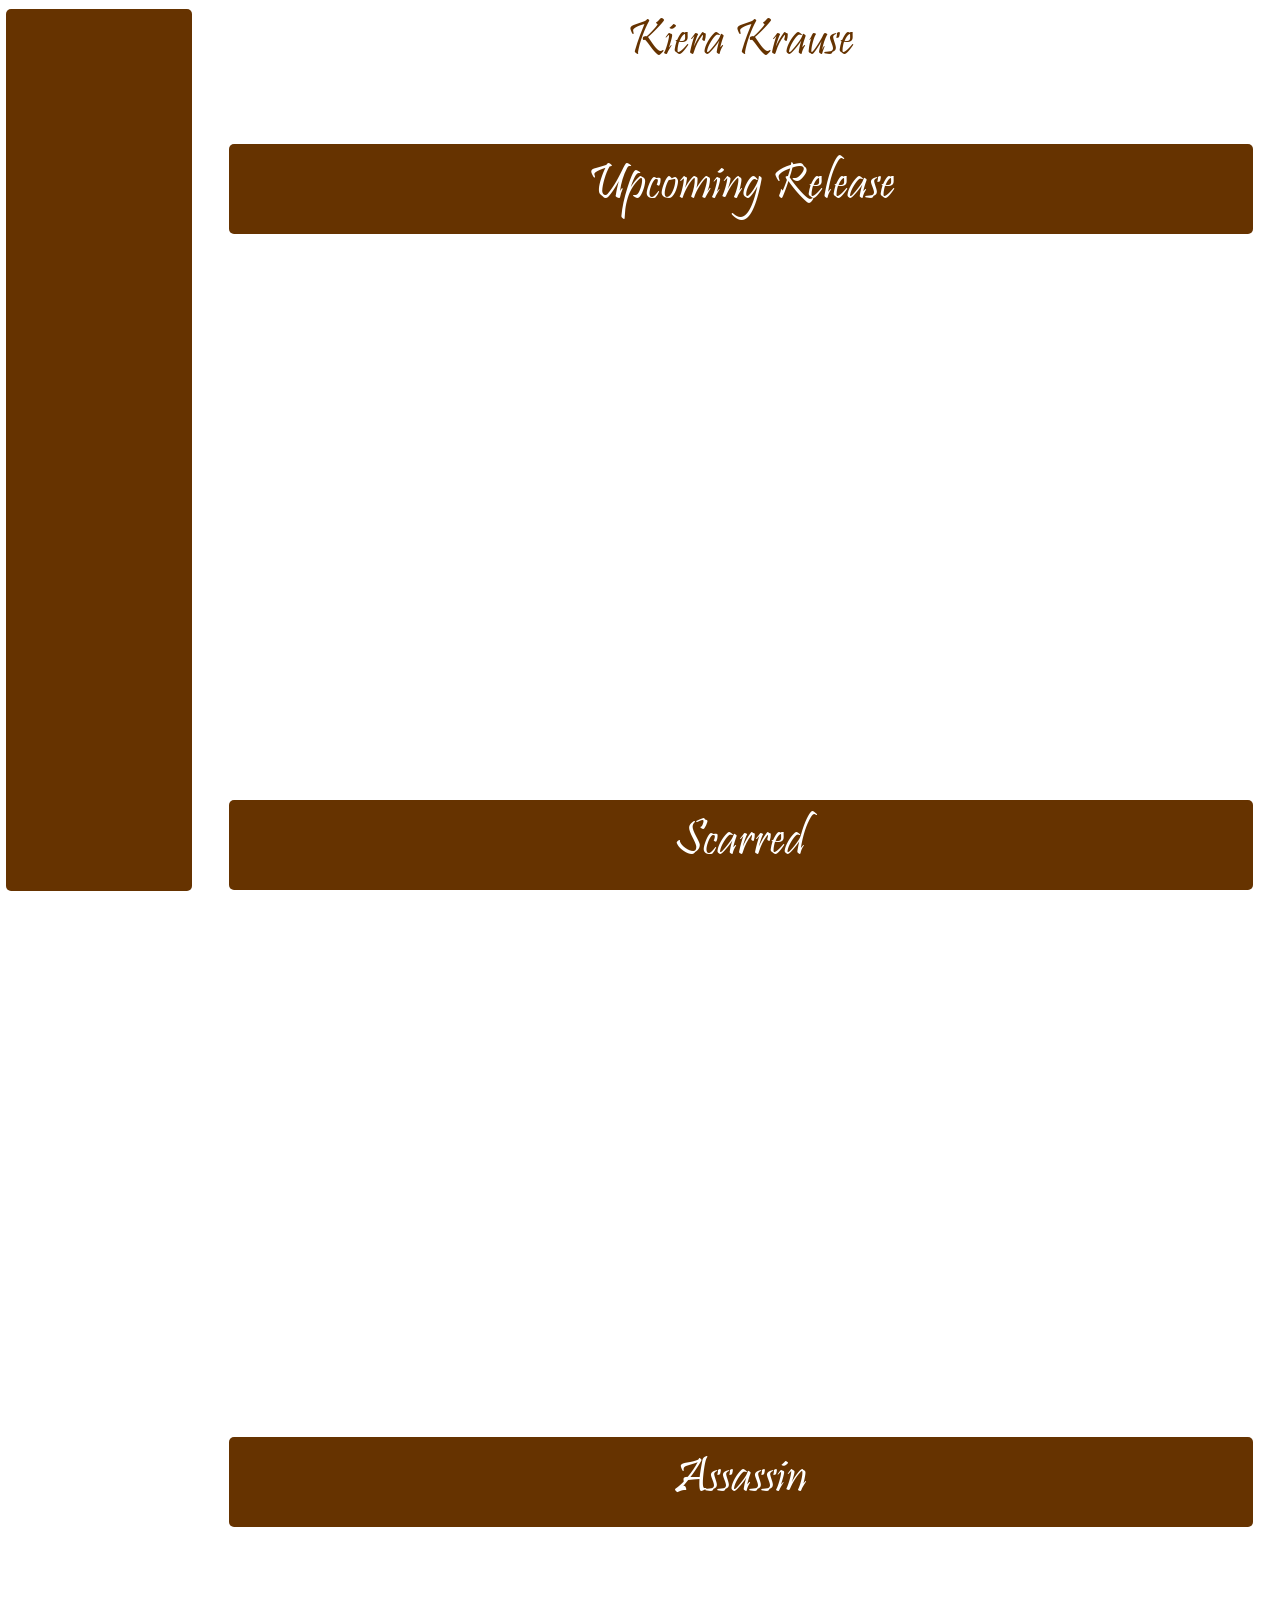
==== books.html @ 71638511 "Books in section 2 on home page, added books page and about page" ====
<html lang="en">
    <head>
        <meta name="viewport" content="width=device-width, initial-scale=1.0">
        <meta charset="UTF-8">
        <title>Kiera Krause</title>
        <link rel="icon" href="favicon.svg">
        <link rel="stylesheet" href="style.css">
    </head>
    <body>
        <header class="pristinaHdr">
            Kiera Krause
        </header>
        <nav>
        </nav>
        <div id="headerBar" class="pristinaHdr">
            Upcoming Release
        </div>
        <section id ="sec1">
        </section>
        <div id="headerBar" class="pristinaHdr">
            Scarred
        </div>
        <section id ="sec2">
        </section>
        <div id="headerBar" class="pristinaHdr">
        Assassin
        </div>
        <section id = "sec3">
        </section>
        <footer>
            
        </footer>
    </body>
</html>
---- style.css ----
html {
  scrollbar-color: #ccc;
  scrollbar-width: 1vw;
  overflow:scroll;
  overflow-x:hidden;
}
::-webkit-scrollbar {
  width: 0.75vw;
  border-radius:3px;
}
::-webkit-scrollbar-track {
  box-shadow: inset 0 0 3px #ccc; 
  border-radius:3px;
}
 
/* Handle */
::-webkit-scrollbar-thumb {
  background: #777;
  border-radius:3px;
}
/* #### Generated By: http://www.cufonfonts.com #### */
@font-face 
{
    font-family: Pristina;
    font-style: normal;
    font-weight: normal;
    src: local(Pristina), url(PRISTINA.woff) format(woff);
    
}
@font-face 
{
    font-family: Candara;
    font-style: normal;
    font-weight: normal;
    src: local(Candara Regular), url(Candara\ Regular.ttf) format(ttf);
    
}

body
{
    background-color:#ffffff;
    margin:0px;
    padding:0px;
    overflow-x:hidden;
    overflow-y:hidden;
}
header
{
    width:84.25vw;
    height:10vh;
    float:right;
    margin-bottom:5vh;
    margin-top:1vh;
    color:#630;    
    background-color:#fff;
    /* border-bottom:2px dashed #ccc; */
}
#headerBar
{
    width:80vw;
    height:9vh;
    background-color:#630;
    float:right;
    margin-right:2.125vw;
    margin-left:2.125vw;
    padding-top:1vh;
    text-align:center;
    border-radius:5px;
    color:#fff;
}
nav
{
    background-color:#630;
    height:98vh;
    width:14.5vw;
    margin-top:1vh;
    border-radius:5px;
    margin-left:0.5vw;
    margin-bottom:1vh;
    float:left;
    position:fixed;
}
#sec1
{
    background-color:#fff;
    width:76vw;
    height:60vh;
    float:right;
    overflow:auto;
    padding: 1% 2% 1% 2%;
    margin-right:2.125vw;
    margin-left:2.125vw;
    border-radius:5px;
}
#sec1:hover
{
    background-color:#ddd;
}
p
{
    margin-left: 31%;
    font-family:Candara;
}
#sec2
{
    background-color:#fff;
    width:74vw;
    height:58vh;
    float:right;
    margin-right:2.125vw;
    margin-left:2.125vw;
    border-radius:5px;
    padding:1% 3% 1% 3%;
}
#sec3
{
    background-color:#fff;
    width:74vw;
    height:58vh;
    float:right;
    margin-right:2.125vw;
    margin-left:2.125vw;
    border-radius:5px;
    padding:1% 3% 1% 3%;
}
#cover1
{
    width:24%;
    margin-left:23%;
}
#cover2
{
    width:24%;
    margin-left:5%;
}
#placeholder
{
    background-color:#fff;
    height:98%;
    width:30%;
    float:left;
}
footer
{
    color:#fff;
}
.pristinaHdr
{
    font-family: Pristina, Papyrus;
    text-align:center;
    font-size:4vw;
    font-weight:normal;
}
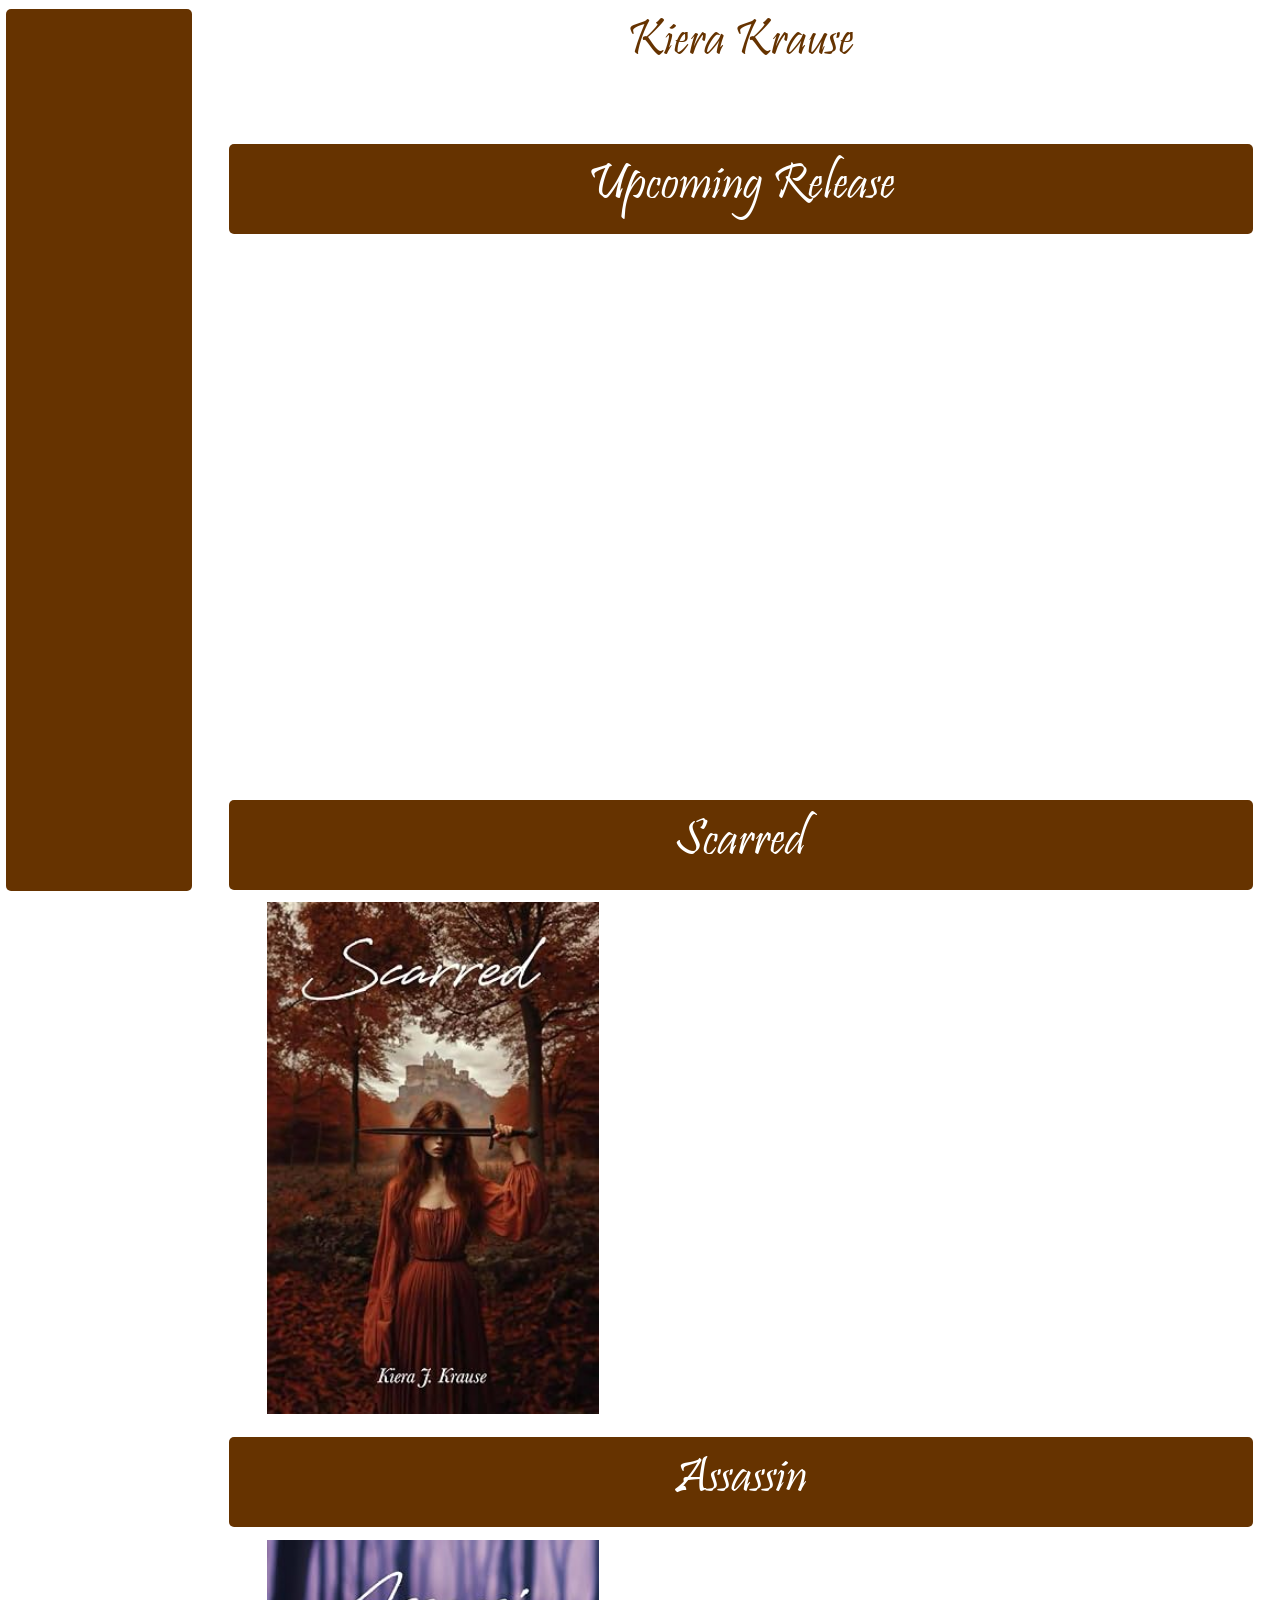
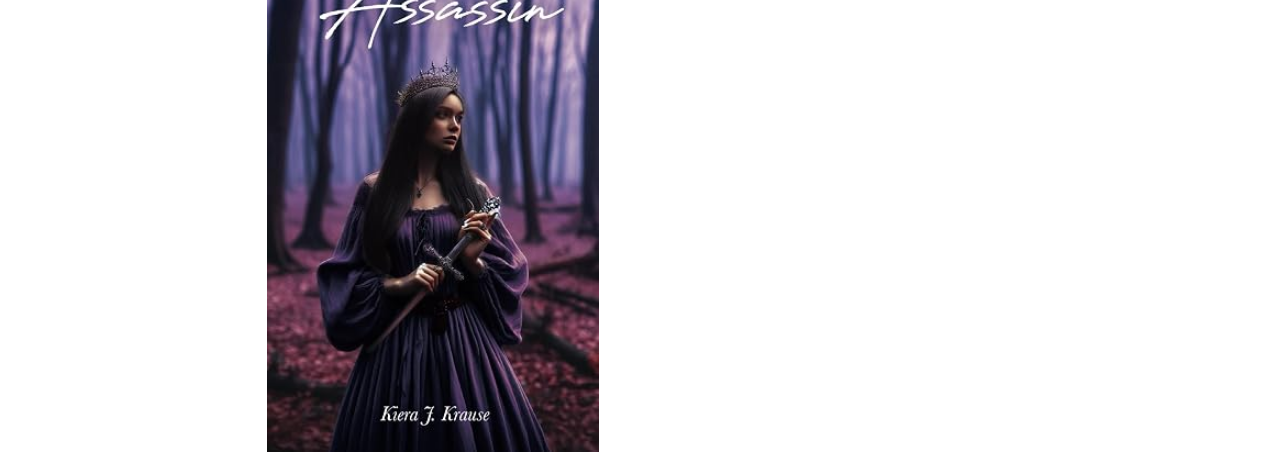
==== commit dbfec50b: "book page and images" ====
--- a/books.html
+++ b/books.html
@@ -17,15 +17,17 @@
         </div>
         <section id ="sec1">
         </section>
-        <div id="headerBar" class="pristinaHdr">
+        <div id="headerBar2" class="pristinaHdr">
             Scarred
         </div>
         <section id ="sec2">
+            <img id="bigCover1" src="Scarred.jpg">
         </section>
         <div id="headerBar" class="pristinaHdr">
         Assassin
         </div>
         <section id = "sec3">
+        <img id="bigCover2" src="Assassin.jpg">
         </section>
         <footer>
             
--- a/style.css
+++ b/style.css
@@ -56,6 +56,19 @@
     /* border-bottom:2px dashed #ccc; */
 }
 #headerBar
+{
+    width:80vw;
+    height:9vh;
+    background-color:#630;
+    float:right;
+    margin-right:2.125vw;
+    margin-left:2.125vw;
+    padding-top:1vh;
+    text-align:center;
+    border-radius:5px;
+    color:#fff;
+}
+#headerBar2
 {
     width:80vw;
     height:9vh;
@@ -133,6 +146,18 @@
     width:24%;
     margin-left:5%;
 }
+#bigCover1
+{
+    background-color:#fff;
+    height:98%;
+    float:left;
+}
+#bigCover2
+{
+    background-color:#fff;
+    height:98%;
+    float:left;
+}
 #placeholder
 {
     background-color:#fff;
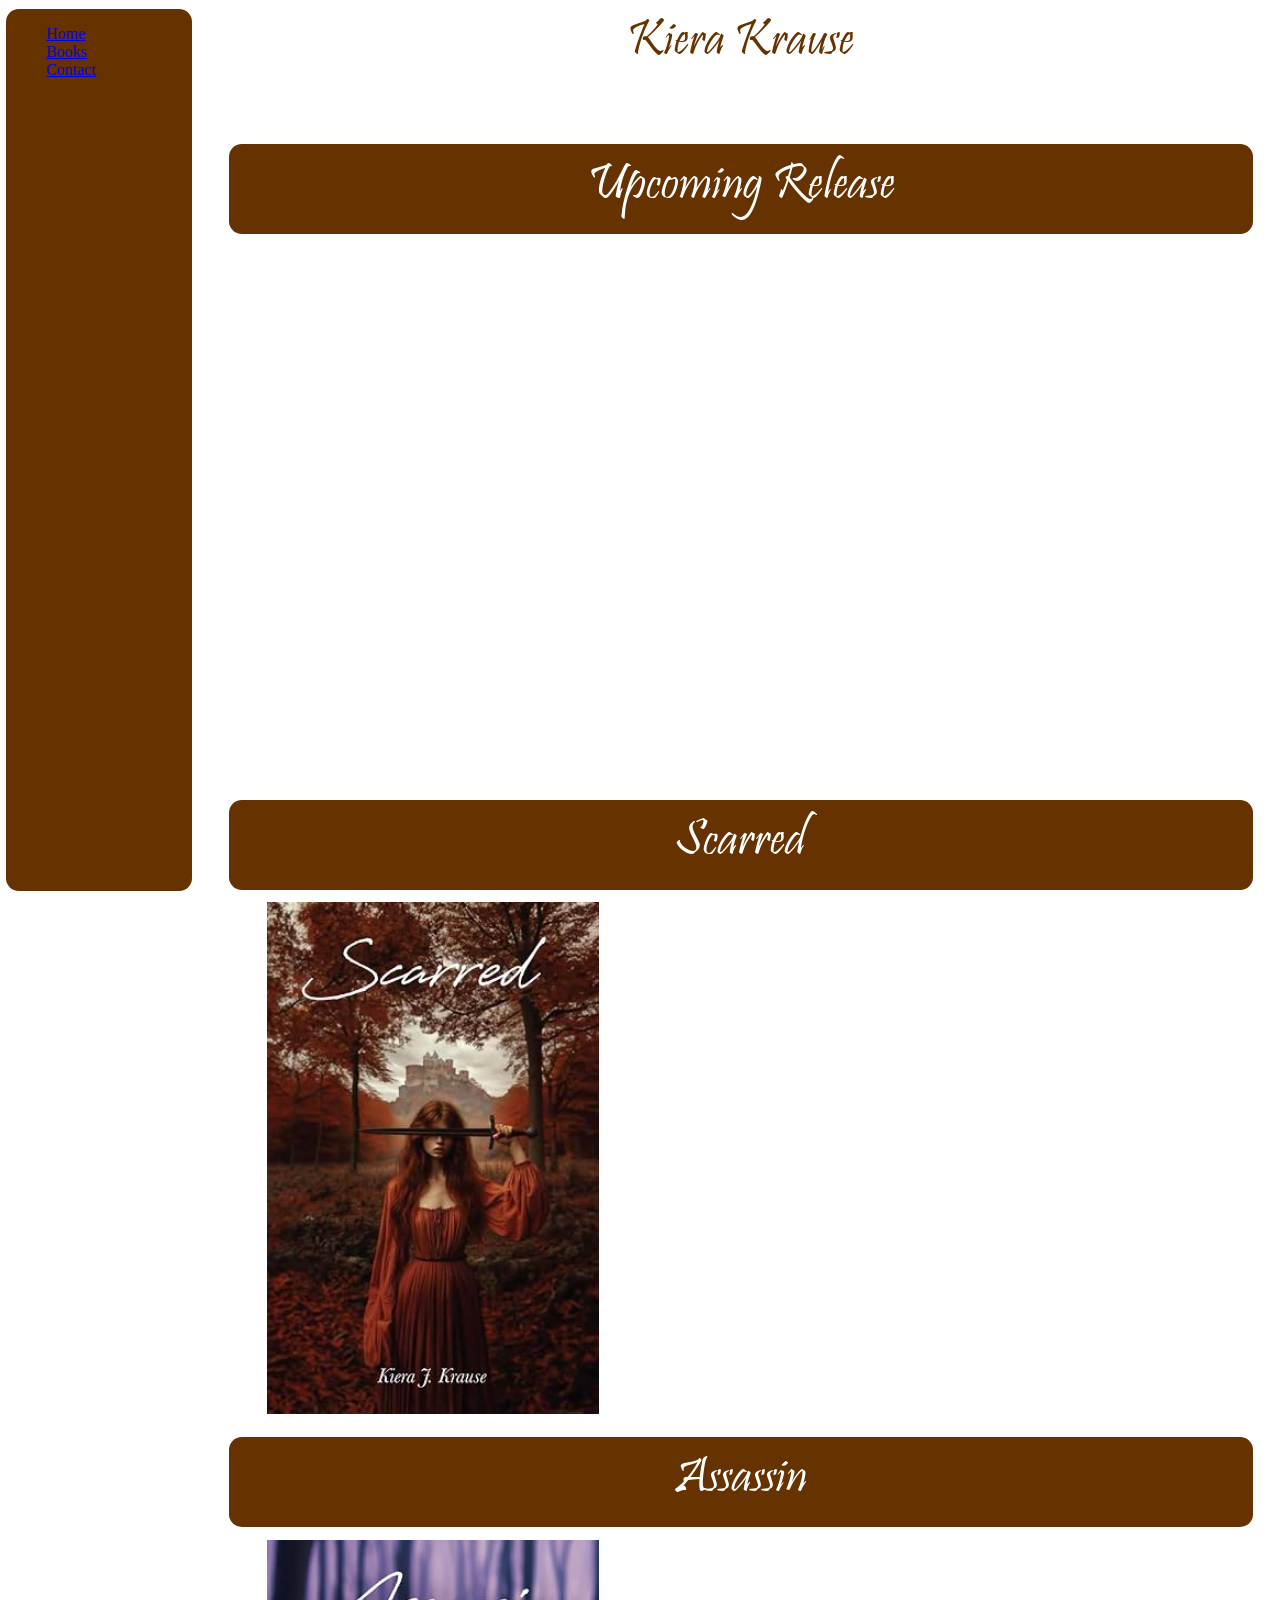
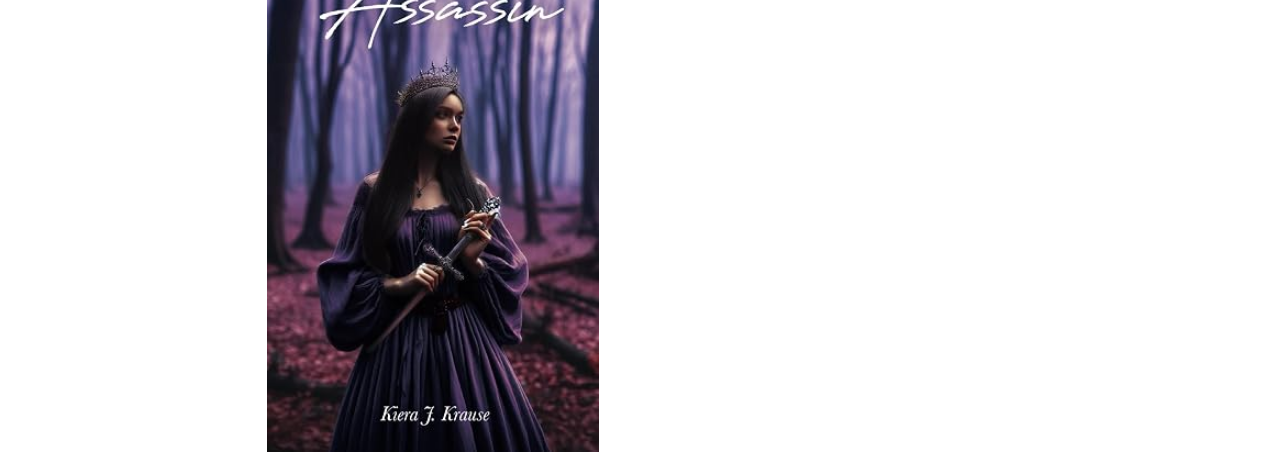
==== commit 99d74642: "added border to pictures, nav has anchors now :D" ====
--- a/books.html
+++ b/books.html
@@ -11,6 +11,23 @@
             Kiera Krause
         </header>
         <nav>
+            <ul>
+                <a href="index.html">
+                <li>
+                    Home
+                </li>
+                </a>
+                <a href="books.html">
+                <li>
+                    Books
+                </li>
+                </a>
+                <a href="about.html">
+                <li>
+                    Contact
+                </li>
+                </a>
+            </ul>
         </nav>
         <div id="headerBar" class="pristinaHdr">
             Upcoming Release
--- a/style.css
+++ b/style.css
@@ -65,7 +65,7 @@
     margin-left:2.125vw;
     padding-top:1vh;
     text-align:center;
-    border-radius:5px;
+    border-radius:1vw;
     color:#fff;
 }
 #headerBar2
@@ -78,7 +78,7 @@
     margin-left:2.125vw;
     padding-top:1vh;
     text-align:center;
-    border-radius:5px;
+    border-radius:1vw;
     color:#fff;
 }
 nav
@@ -87,11 +87,15 @@
     height:98vh;
     width:14.5vw;
     margin-top:1vh;
-    border-radius:5px;
+    border-radius:1vw;
     margin-left:0.5vw;
     margin-bottom:1vh;
     float:left;
     position:fixed;
+}
+ul
+{
+    list-style-type: none;
 }
 #sec1
 {
@@ -103,16 +107,12 @@
     padding: 1% 2% 1% 2%;
     margin-right:2.125vw;
     margin-left:2.125vw;
-    border-radius:5px;
-}
-#sec1:hover
-{
-    background-color:#ddd;
 }
 p
 {
     margin-left: 31%;
     font-family:Candara;
+    font-size:1.2vw;
 }
 #sec2
 {
@@ -122,7 +122,6 @@
     float:right;
     margin-right:2.125vw;
     margin-left:2.125vw;
-    border-radius:5px;
     padding:1% 3% 1% 3%;
 }
 #sec3
@@ -133,18 +132,21 @@
     float:right;
     margin-right:2.125vw;
     margin-left:2.125vw;
-    border-radius:5px;
     padding:1% 3% 1% 3%;
 }
 #cover1
 {
-    width:24%;
-    margin-left:23%;
+    width:23%;
+    margin-left:20%;
+    border: solid, 1vh, #963;
+    border-radius:1vh;
 }
 #cover2
 {
-    width:24%;
-    margin-left:5%;
+    width:23%;
+    margin-left:11%;
+    border: solid, 1vh, #963;
+    border-radius:1vh;
 }
 #bigCover1
 {
@@ -161,9 +163,11 @@
 #placeholder
 {
     background-color:#fff;
-    height:98%;
-    width:30%;
+    height:97%;
+    width:28%;
     float:left;
+    border: solid, 1vh, #963;
+    border-radius:1vh;
 }
 footer
 {
@@ -173,6 +177,6 @@
 {
     font-family: Pristina, Papyrus;
     text-align:center;
-    font-size:4vw;
-    font-weight:normal;
+    font-size:4vw;      
+    font-weight:normal;                      
 }
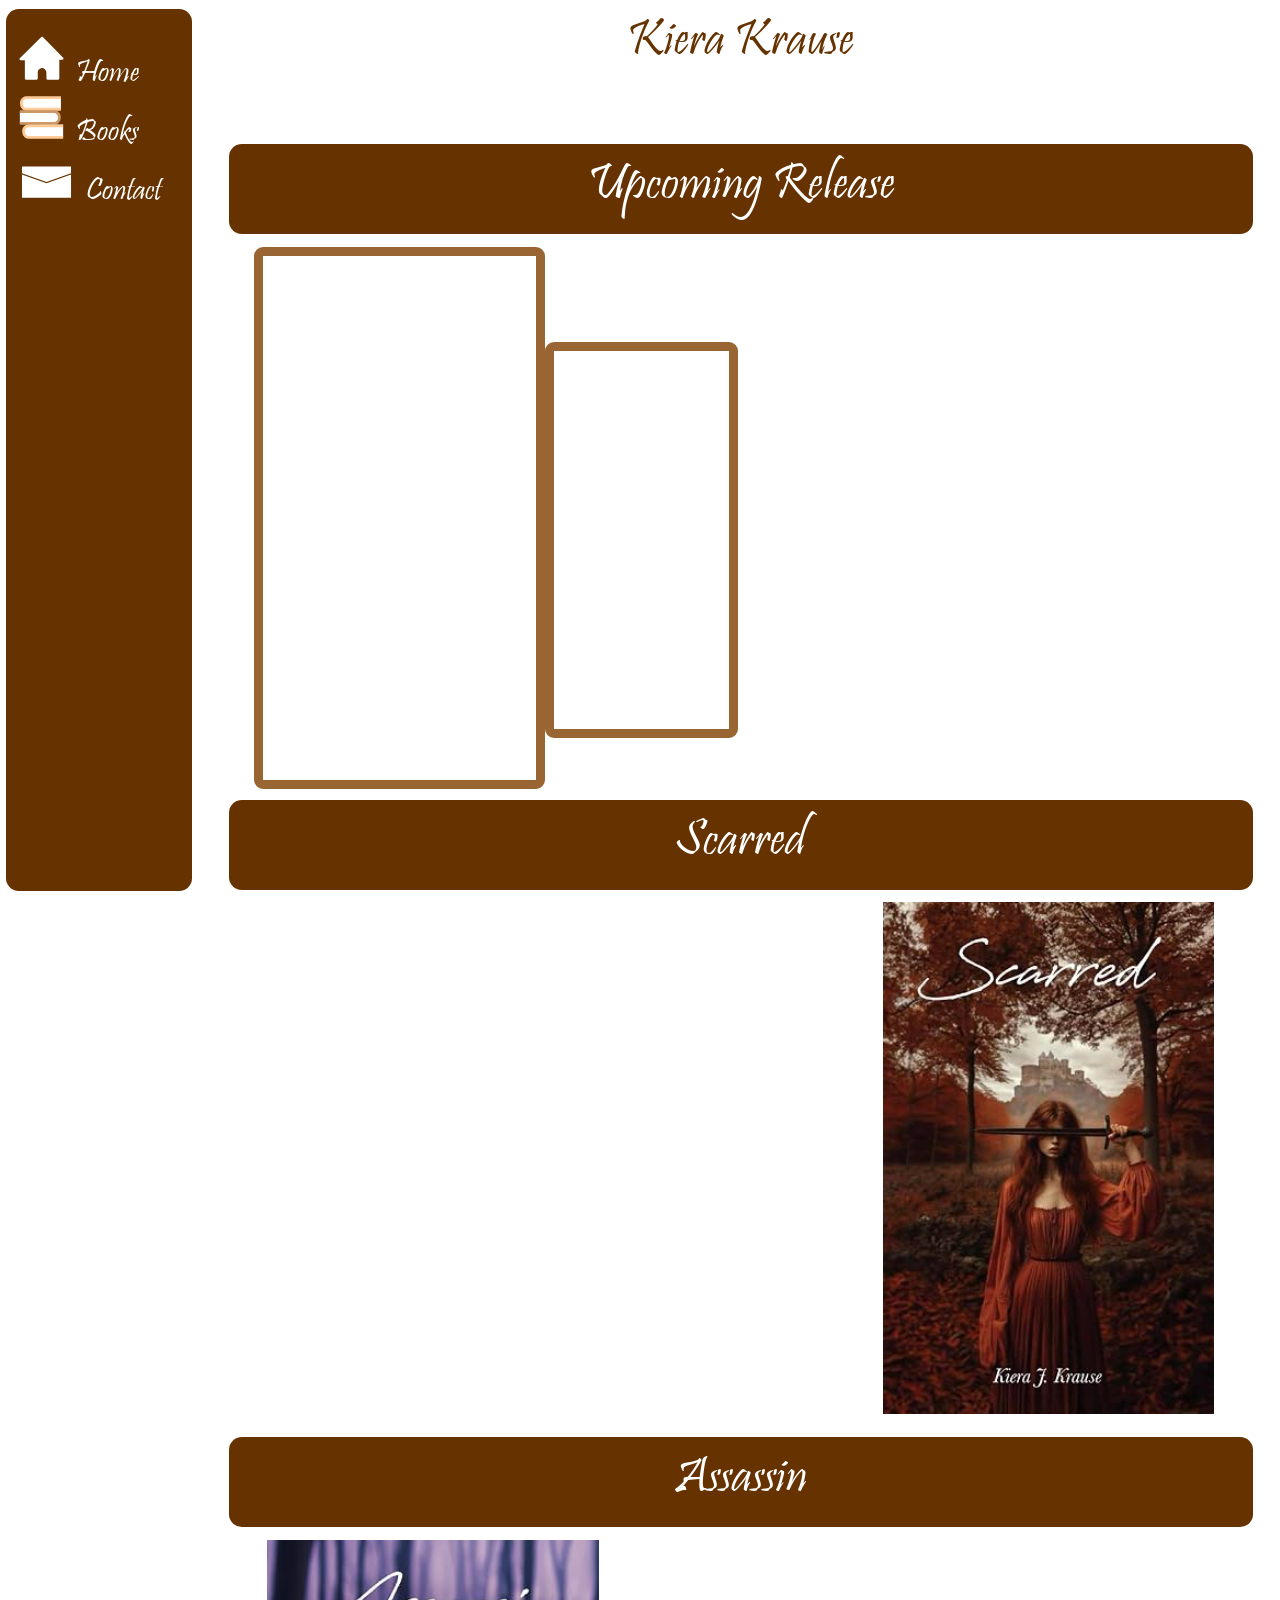
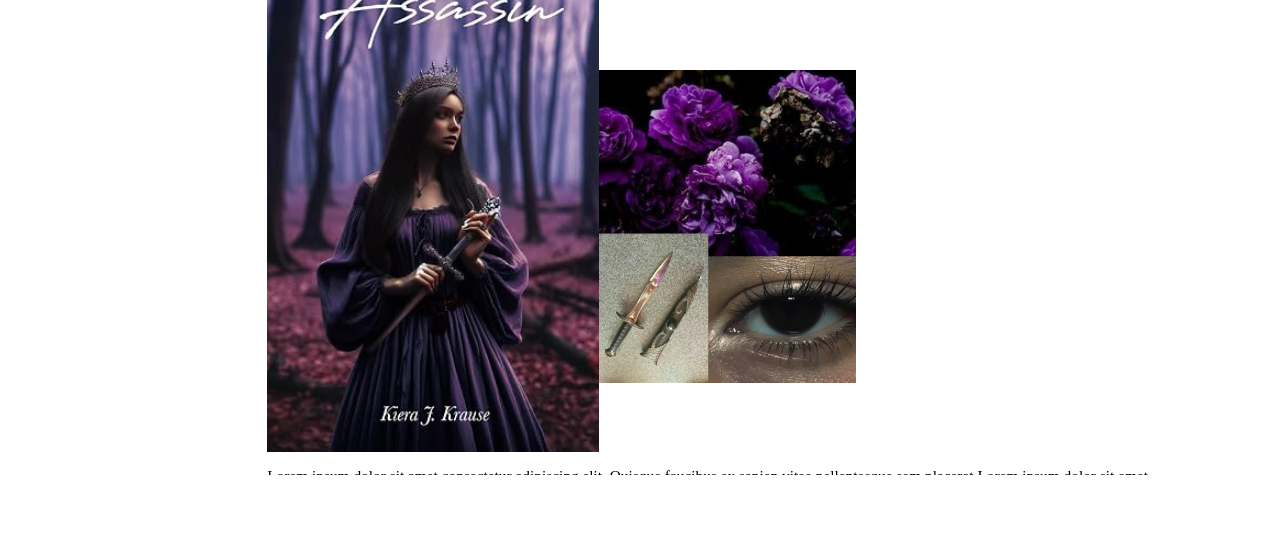
==== commit 872b7bb0: "nobody knows" ====
--- a/books.html
+++ b/books.html
@@ -14,17 +14,17 @@
             <ul>
                 <a href="index.html">
                 <li>
-                    Home
+                    <img src="assets/home.svg"> &nbsp;Home
                 </li>
                 </a>
                 <a href="books.html">
                 <li>
-                    Books
+                    <img src="assets/books.svg"> &nbsp;Books
                 </li>
                 </a>
                 <a href="about.html">
                 <li>
-                    Contact
+                    <img src="assets/contact.svg"> &nbsp;Contact
                 </li>
                 </a>
             </ul>
@@ -33,18 +33,23 @@
             Upcoming Release
         </div>
         <section id ="sec1">
+            <div id="placeholder"></div>
+            <div id="placeholder2"></div>
         </section>
         <div id="headerBar2" class="pristinaHdr">
             Scarred
         </div>
         <section id ="sec2">
-            <img id="bigCover1" src="Scarred.jpg">
+            <img id="bigCover1" src="images/Scarred.jpg">
         </section>
         <div id="headerBar" class="pristinaHdr">
         Assassin
         </div>
         <section id = "sec3">
-        <img id="bigCover2" src="Assassin.jpg">
+        <img id="bigCover2" src="images/Assassin.jpg">
+        <img id= "assassin2" src="images/assassinBoard.png">
+        <p>Lorem ipsum dolor sit amet consectetur adipiscing elit. Quisque faucibus ex sapien vitae pellentesque sem placerat.Lorem ipsum dolor sit amet consectetur adipiscing elit. Quisque faucibus ex sapien vitae pellentesque sem placerat.Lorem ipsum dolor sit amet consectetur adipiscing elit. Quisque faucibus ex sapien vitae pellentesque sem placerat.Lorem ipsum dolor sit amet consectetur adipiscing elit. Quisque faucibus ex sapien vitae pellentesque sem placerat.Lorem ipsum dolor sit amet consectetur adipiscing elit. Quisque faucibus ex sapien vitae pellentesque sem placerat.</p>
+       
         </section>
         <footer>
             
--- a/style.css
+++ b/style.css
@@ -84,18 +84,33 @@
 nav
 {
     background-color:#630;
-    height:98vh;
-    width:14.5vw;
+    height:95vh;
+    width:13.5vw;
     margin-top:1vh;
     border-radius:1vw;
     margin-left:0.5vw;
     margin-bottom:1vh;
     float:left;
     position:fixed;
+    padding-left:1vw;
+    padding-top:3vh;
 }
 ul
 {
     list-style-type: none;
+    margin: 0;
+    padding: 0;
+}
+li img
+{
+    height: 5vh;
+}
+a
+{
+    text-decoration:none;
+    color:#fff;
+    font-family:Pristina;
+    font-size:2.5vw;
 }
 #sec1
 {
@@ -108,7 +123,7 @@
     margin-right:2.125vw;
     margin-left:2.125vw;
 }
-p
+#sec1 > p
 {
     margin-left: 31%;
     font-family:Candara;
@@ -152,19 +167,40 @@
 {
     background-color:#fff;
     height:98%;
-    float:left;
+    float:right;
 }
 #bigCover2
 {
     background-color:#fff;
     height:98%;
     float:left;
+}
+#assassin2
+{
+    height:60%;
+    margin-top:13.75%;
+}
+#sec3 > p
+{
+    font-family:Candara;
+    font-size:1.2vw;
+    float:right;
 }
 #placeholder
 {
     background-color:#fff;
     height:97%;
     width:28%;
+    float:left;
+    border: solid, 1vh, #963;
+    border-radius:1vh;
+}
+#placeholder2
+{
+    margin-top:9.8%;
+    background-color:#fff;
+    height:70%;
+    width:18%;
     float:left;
     border: solid, 1vh, #963;
     border-radius:1vh;
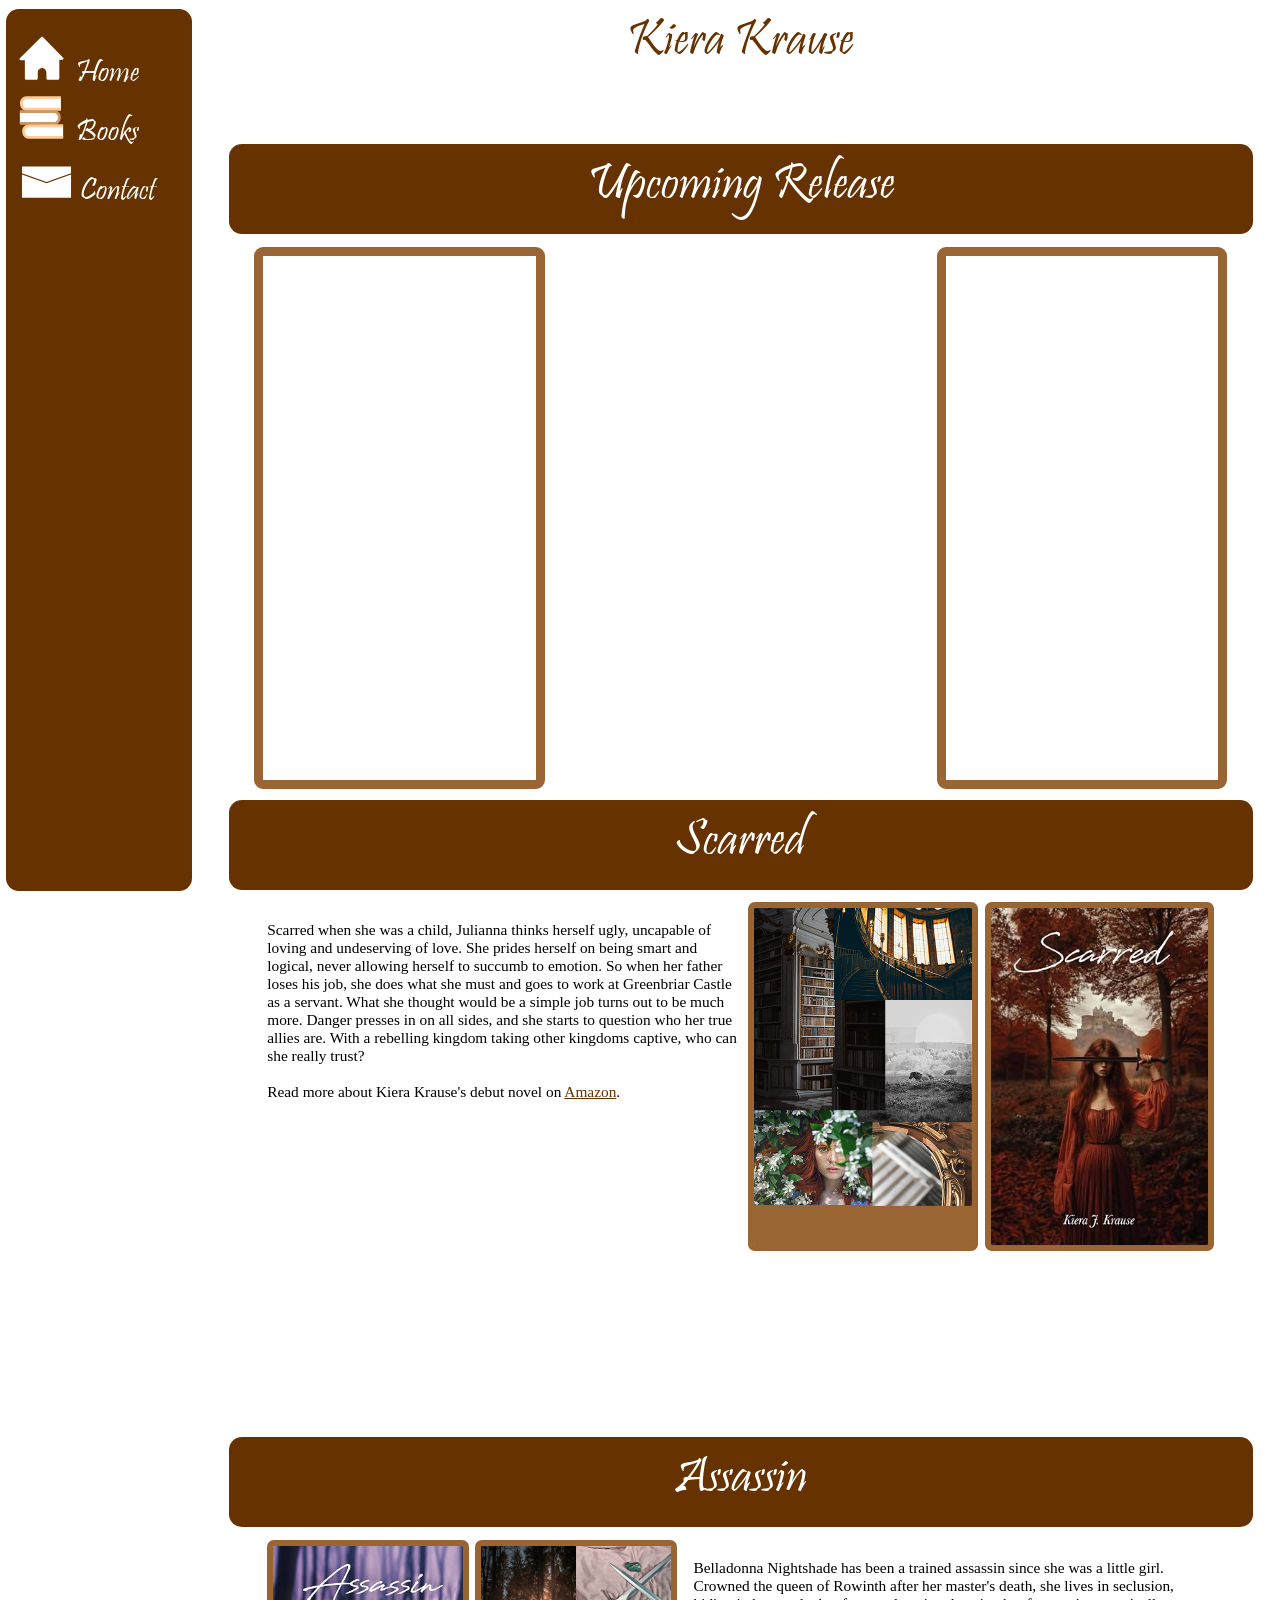
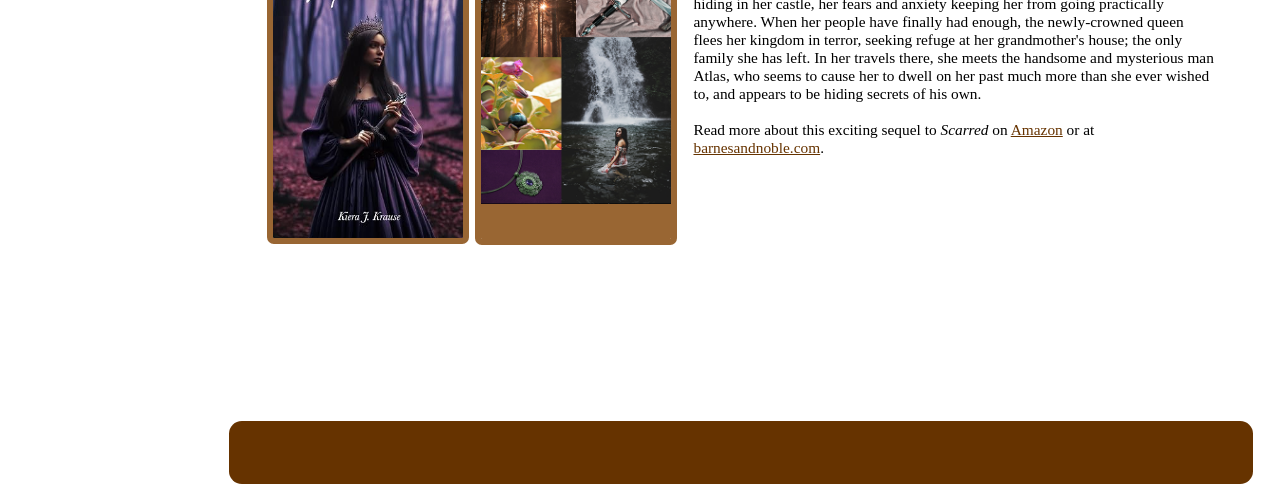
==== commit 5fc2455b: "tbf lots of things" ====
--- a/books.html
+++ b/books.html
@@ -22,9 +22,9 @@
                     <img src="assets/books.svg"> &nbsp;Books
                 </li>
                 </a>
-                <a href="about.html">
+                <a href="contact.html">
                 <li>
-                    <img src="assets/contact.svg"> &nbsp;Contact
+                    <img src="assets/contact.svg"> Contact
                 </li>
                 </a>
             </ul>
@@ -41,18 +41,45 @@
         </div>
         <section id ="sec2">
             <img id="bigCover1" src="images/Scarred.jpg">
+            <img id="bigCover1" src="images/scarredBoard.png">
+
+            <p>
+                Scarred when she was a child, Julianna thinks herself ugly, uncapable of loving 
+                and undeserving of love. She prides herself on being smart and logical, never 
+                allowing herself to succumb to emotion. So when her father loses his job, she 
+                does what she must and goes to work at Greenbriar Castle as a servant. What she 
+                thought would be a simple job turns out to be much more. Danger presses in on 
+                all sides, and she starts to question who her true allies are. With a rebelling 
+                kingdom taking other kingdoms captive, who can she really trust?
+                <br> <br>
+                Read more about Kiera Krause's debut novel on <a href="https://www.amazon.com/dp/B0D2B7TJFM?lv=shuf&channelId=520&plp" 
+                target="_blank" rel="noopener noreferrer">Amazon</a>.
+            </p>
         </section>
         <div id="headerBar" class="pristinaHdr">
         Assassin
         </div>
         <section id = "sec3">
         <img id="bigCover2" src="images/Assassin.jpg">
-        <img id= "assassin2" src="images/assassinBoard.png">
-        <p>Lorem ipsum dolor sit amet consectetur adipiscing elit. Quisque faucibus ex sapien vitae pellentesque sem placerat.Lorem ipsum dolor sit amet consectetur adipiscing elit. Quisque faucibus ex sapien vitae pellentesque sem placerat.Lorem ipsum dolor sit amet consectetur adipiscing elit. Quisque faucibus ex sapien vitae pellentesque sem placerat.Lorem ipsum dolor sit amet consectetur adipiscing elit. Quisque faucibus ex sapien vitae pellentesque sem placerat.Lorem ipsum dolor sit amet consectetur adipiscing elit. Quisque faucibus ex sapien vitae pellentesque sem placerat.</p>
+        <img id= "bigCover2" src="images/assassinBoard.png">
+        <p>
+        Belladonna Nightshade has been a trained assassin since she was a little girl. 
+        Crowned the queen of Rowinth after her master's death, she lives in seclusion, 
+        hiding in her castle, her fears and anxiety keeping her from going practically
+        anywhere. When her people have finally had enough, the newly-crowned queen flees
+        her kingdom in terror, seeking refuge at her grandmother's house; the only family 
+        she has left. In her travels there, she meets the handsome and mysterious man Atlas, 
+        who seems to cause her to dwell on her past much more than she ever wished to, and 
+        appears to be hiding secrets of his own.
+        <br> <br>
+        Read more about this exciting sequel to <i>Scarred</i> on <a href="https://www.amazon.com/dp/B0F44YJ1WC?lv=shuf&channelId=520&plp"
+         target="_blank" rel="noopener noreferrer">Amazon</a>
+        or at <a href="https://www.barnesandnoble.com/w/assassin-kiera-j-krause/1148039188" 
+        target="_blank" rel="noopener noreferrer">barnesandnoble.com</a>.
+        </p>
        
         </section>
         <footer>
-            
         </footer>
     </body>
 </html>
--- a/style.css
+++ b/style.css
@@ -105,20 +105,25 @@
 {
     height: 5vh;
 }
-a
+nav a
 {
     text-decoration:none;
     color:#fff;
     font-family:Pristina;
     font-size:2.5vw;
 }
+p a
+{
+    font-family:Candara;
+    color:#630;
+}
 #sec1
 {
     background-color:#fff;
     width:76vw;
     height:60vh;
     float:right;
-    overflow:auto;
+    overflow:hidden;
     padding: 1% 2% 1% 2%;
     margin-right:2.125vw;
     margin-left:2.125vw;
@@ -143,7 +148,7 @@
 {
     background-color:#fff;
     width:74vw;
-    height:58vh;
+    height:52vh;
     float:right;
     margin-right:2.125vw;
     margin-left:2.125vw;
@@ -166,25 +171,41 @@
 #bigCover1
 {
     background-color:#fff;
-    height:98%;
-    float:right;
+    width:23%;
+    float:right;
+    border: solid, 0.75vh, #963;
+    border-radius:0.75vh;
+    margin-left:0.5vw;
 }
 #bigCover2
 {
     background-color:#fff;
-    height:98%;
-    float:left;
-}
-#assassin2
-{
-    height:60%;
-    margin-top:13.75%;
+    width:20%;
+    float:left;
+    border: solid, 0.75vh, #963;
+    border-radius:0.75vh;
+    margin-right:0.5vw;
+    margin-left:0;
+}
+#sec2 > p
+{
+    font-family:Candara;
+    font-size:1.2vw;
+    float:left;
+    margin:0;
+    max-width:50%;
+    max-height:80%;
+    margin-top:2%;
 }
 #sec3 > p
 {
     font-family:Candara;
     font-size:1.2vw;
     float:right;
+    margin:0;
+    max-width:55%;
+    max-height:80%;
+    margin-top:2%;
 }
 #placeholder
 {
@@ -197,21 +218,52 @@
 }
 #placeholder2
 {
-    margin-top:9.8%;
-    background-color:#fff;
-    height:70%;
-    width:18%;
-    float:left;
-    border: solid, 1vh, #963;
-    border-radius:1vh;
+    background-color:#fff;
+    height:97%;
+    width:28%;
+    float:right;
+    border: solid, 1vh, #963;
+    border-radius:1vh;
+}
+form
+{
+    width:50%;
+}
+div#form
+{
+    width:50%;
+    float:left;
+}
+label
+{
+    font-family: Candara;
+    color:#630;
+}
+button
+{
+    background-color:#630;
+    font-family: Candara;
+    color:#fff;
+    height:5vh;
+    width:5vw;
+    border-radius:0.5vw;
+    font-size:2.5vh;
 }
 footer
 {
-    color:#fff;
+    background-color:#630;
+    height:7vh;
+    width:80vw;
+    float:right;
+    margin-right:2.125vw;
+    margin-left:2.125vw;
+    border-radius:1vw;
+    margin-bottom:0.5vh;
+
 }
 .pristinaHdr
 {
-    font-family: Pristina, Papyrus;
+    font-family: Pristina;
     text-align:center;
     font-size:4vw;      
     font-weight:normal;                      
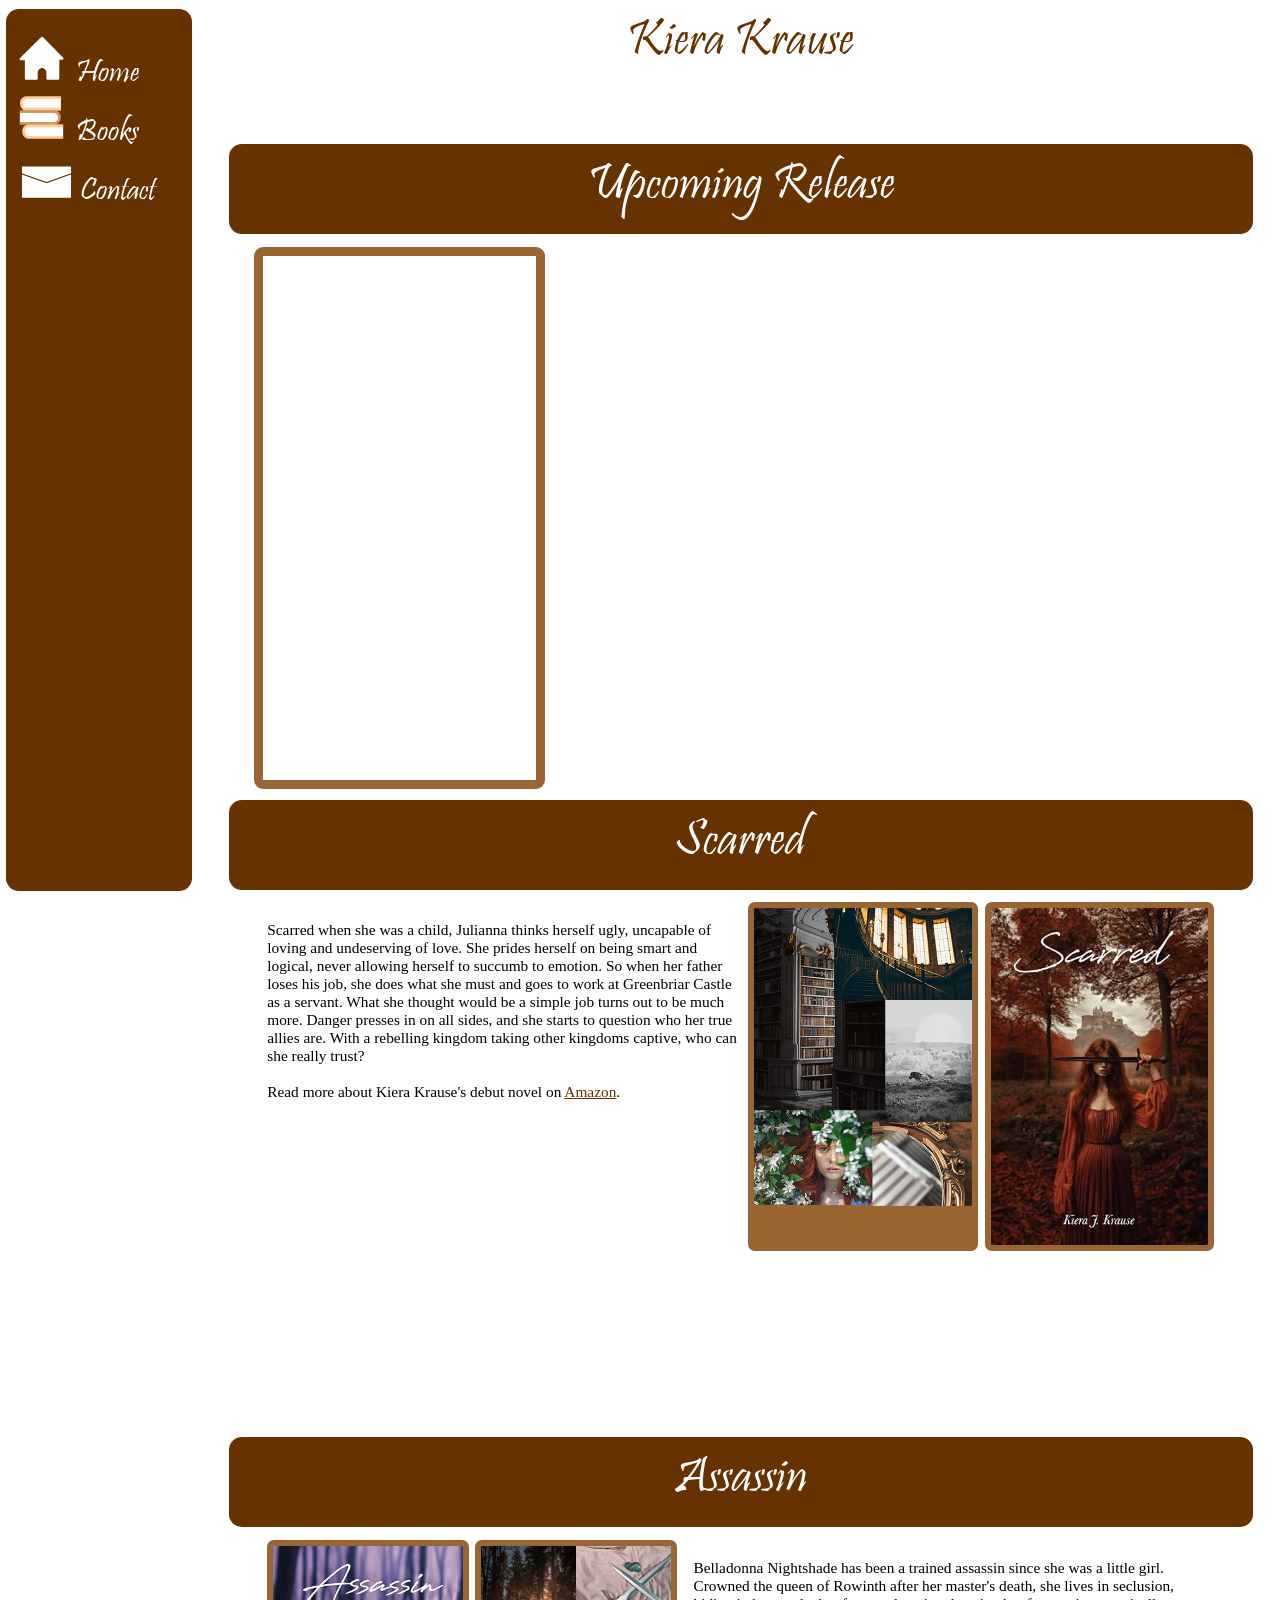
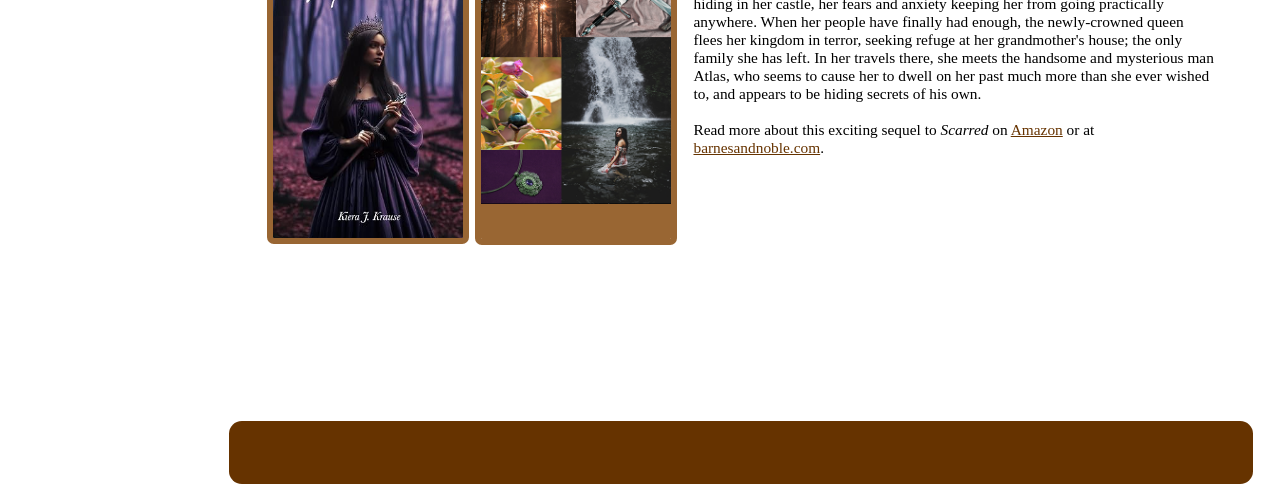
==== commit c5861506: "no more placeholder 2 in upcoming release" ====
--- a/books.html
+++ b/books.html
@@ -34,7 +34,6 @@
         </div>
         <section id ="sec1">
             <div id="placeholder"></div>
-            <div id="placeholder2"></div>
         </section>
         <div id="headerBar2" class="pristinaHdr">
             Scarred
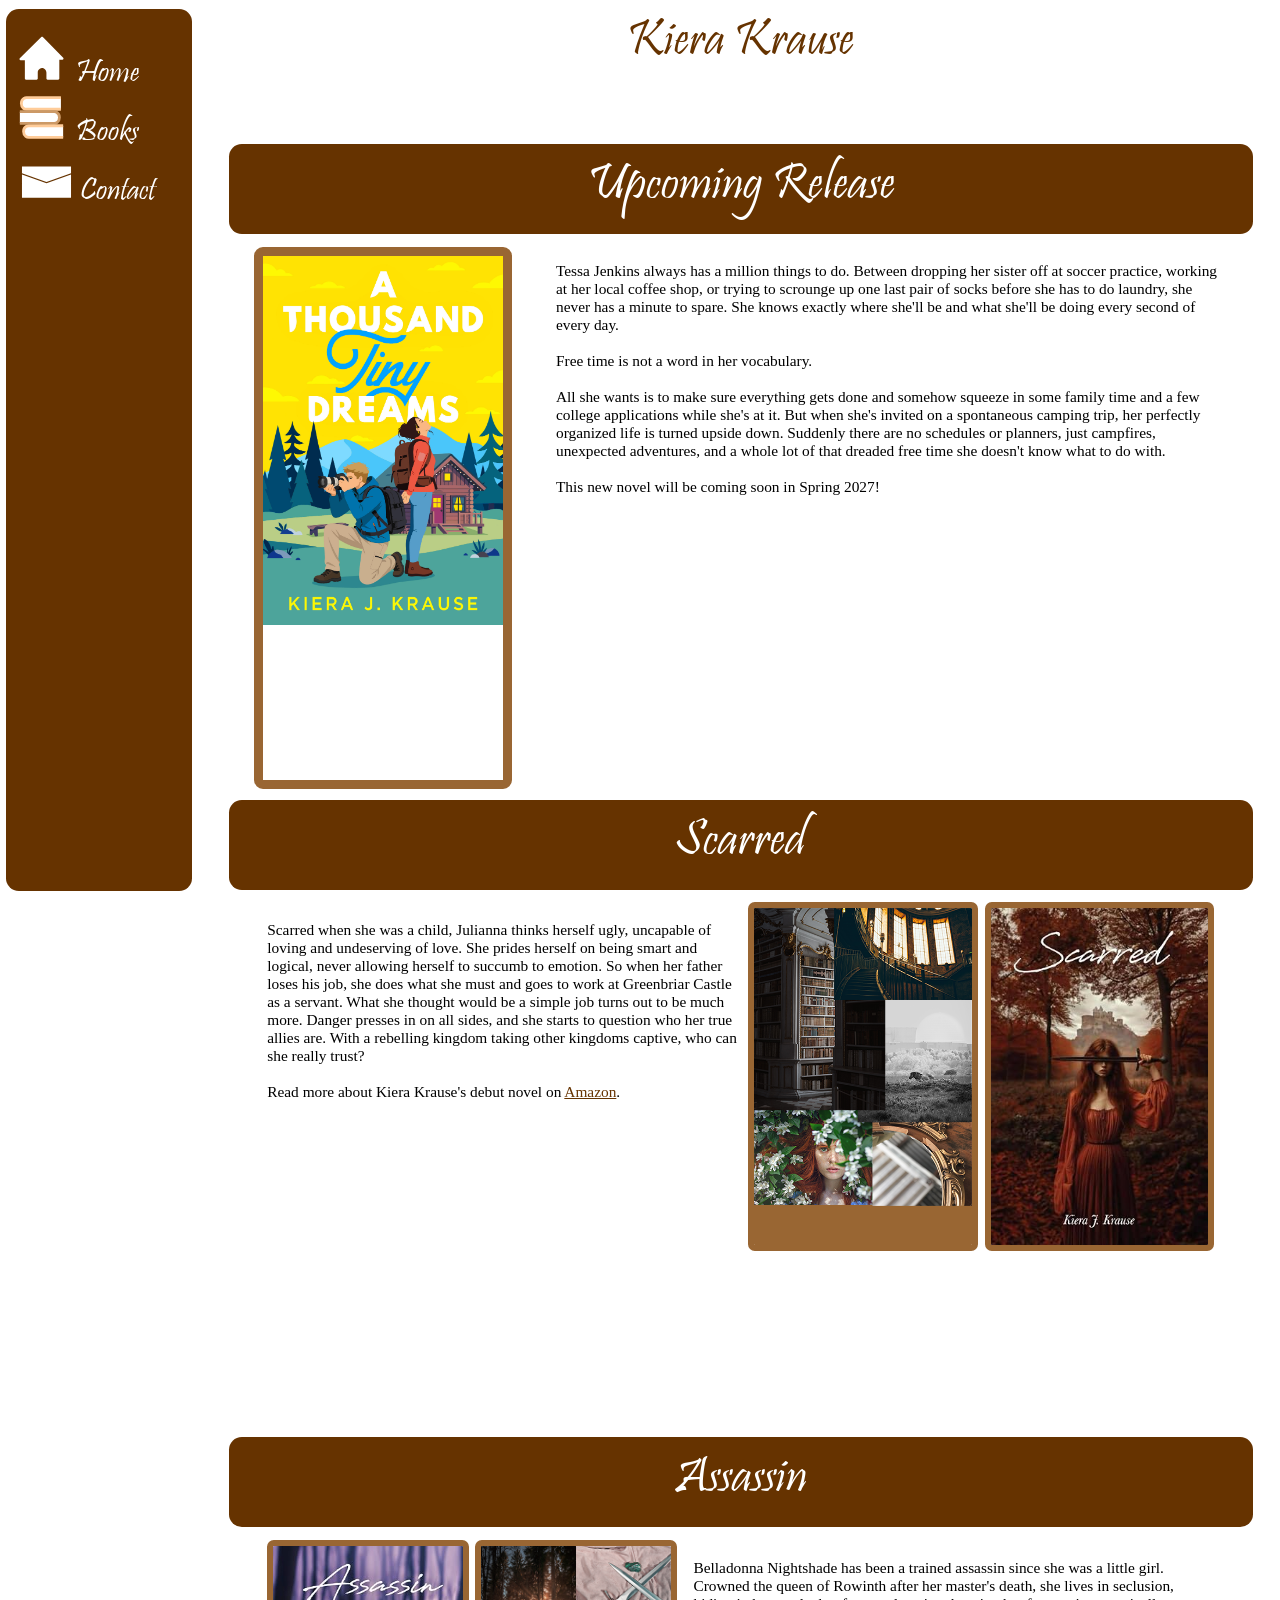
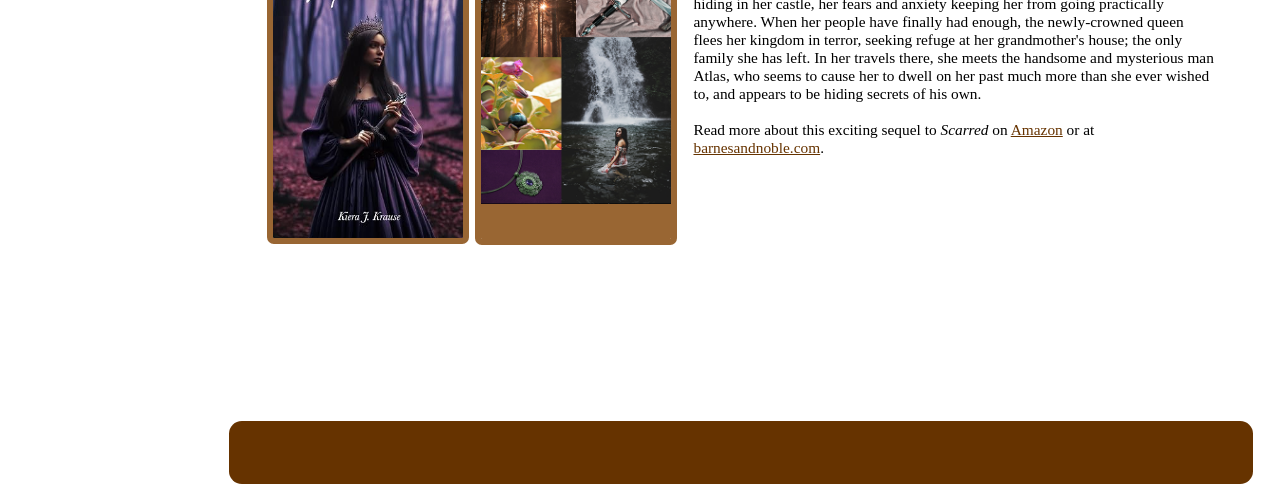
==== commit ebfe91f9: "upcoming book things" ====
--- a/books.html
+++ b/books.html
@@ -33,7 +33,25 @@
             Upcoming Release
         </div>
         <section id ="sec1">
-            <div id="placeholder"></div>
+            <div id="ATTD"><img src="images/ATTD.jpg"></div>
+            <p>
+                Tessa Jenkins always has a million things to do. Between dropping her sister off 
+                at soccer practice, working at her local coffee shop, or trying to scrounge up 
+                one last pair of socks before she has to do laundry, she never has a minute to 
+                spare. She knows exactly where she'll be and what she'll be doing every second 
+                of every day. 
+                <br><br>
+                Free time is not a word in her vocabulary.
+                <br><br>
+                All she wants is to make sure everything gets done and somehow squeeze in some 
+                family time and a few college applications while she's at it. But when she's 
+                invited on a spontaneous camping trip, her perfectly organized life is turned 
+                upside down. Suddenly there are no schedules or planners, just campfires, 
+                unexpected adventures, and a whole lot of that dreaded free time she doesn't 
+                know what to do with. 
+                <br><br>
+                This new novel will be coming soon in Spring 2027!
+            </p>
         </section>
         <div id="headerBar2" class="pristinaHdr">
             Scarred
--- a/style.css
+++ b/style.css
@@ -24,7 +24,7 @@
     font-family: Pristina;
     font-style: normal;
     font-weight: normal;
-    src: local(Pristina), url(PRISTINA.woff) format(woff);
+    src: local('Pristina'), url('PRISTINA.woff') format('woff');
     
 }
 @font-face 
@@ -32,7 +32,7 @@
     font-family: Candara;
     font-style: normal;
     font-weight: normal;
-    src: local(Candara Regular), url(Candara\ Regular.ttf) format(ttf);
+    src: local(Candara Regular), url(Candara.ttf) format(ttf);
     
 }
 
@@ -207,14 +207,19 @@
     max-height:80%;
     margin-top:2%;
 }
-#placeholder
+#ATTD 
 {
     background-color:#fff;
     height:97%;
-    width:28%;
-    float:left;
-    border: solid, 1vh, #963;
-    border-radius:1vh;
+    width:24.6%;
+    float:left;
+    border: solid, 1vh, #963;
+    border-radius:1vh;
+}
+#ATTD img
+{
+    width:100%;
+    max-height:100%;
 }
 #placeholder2
 {
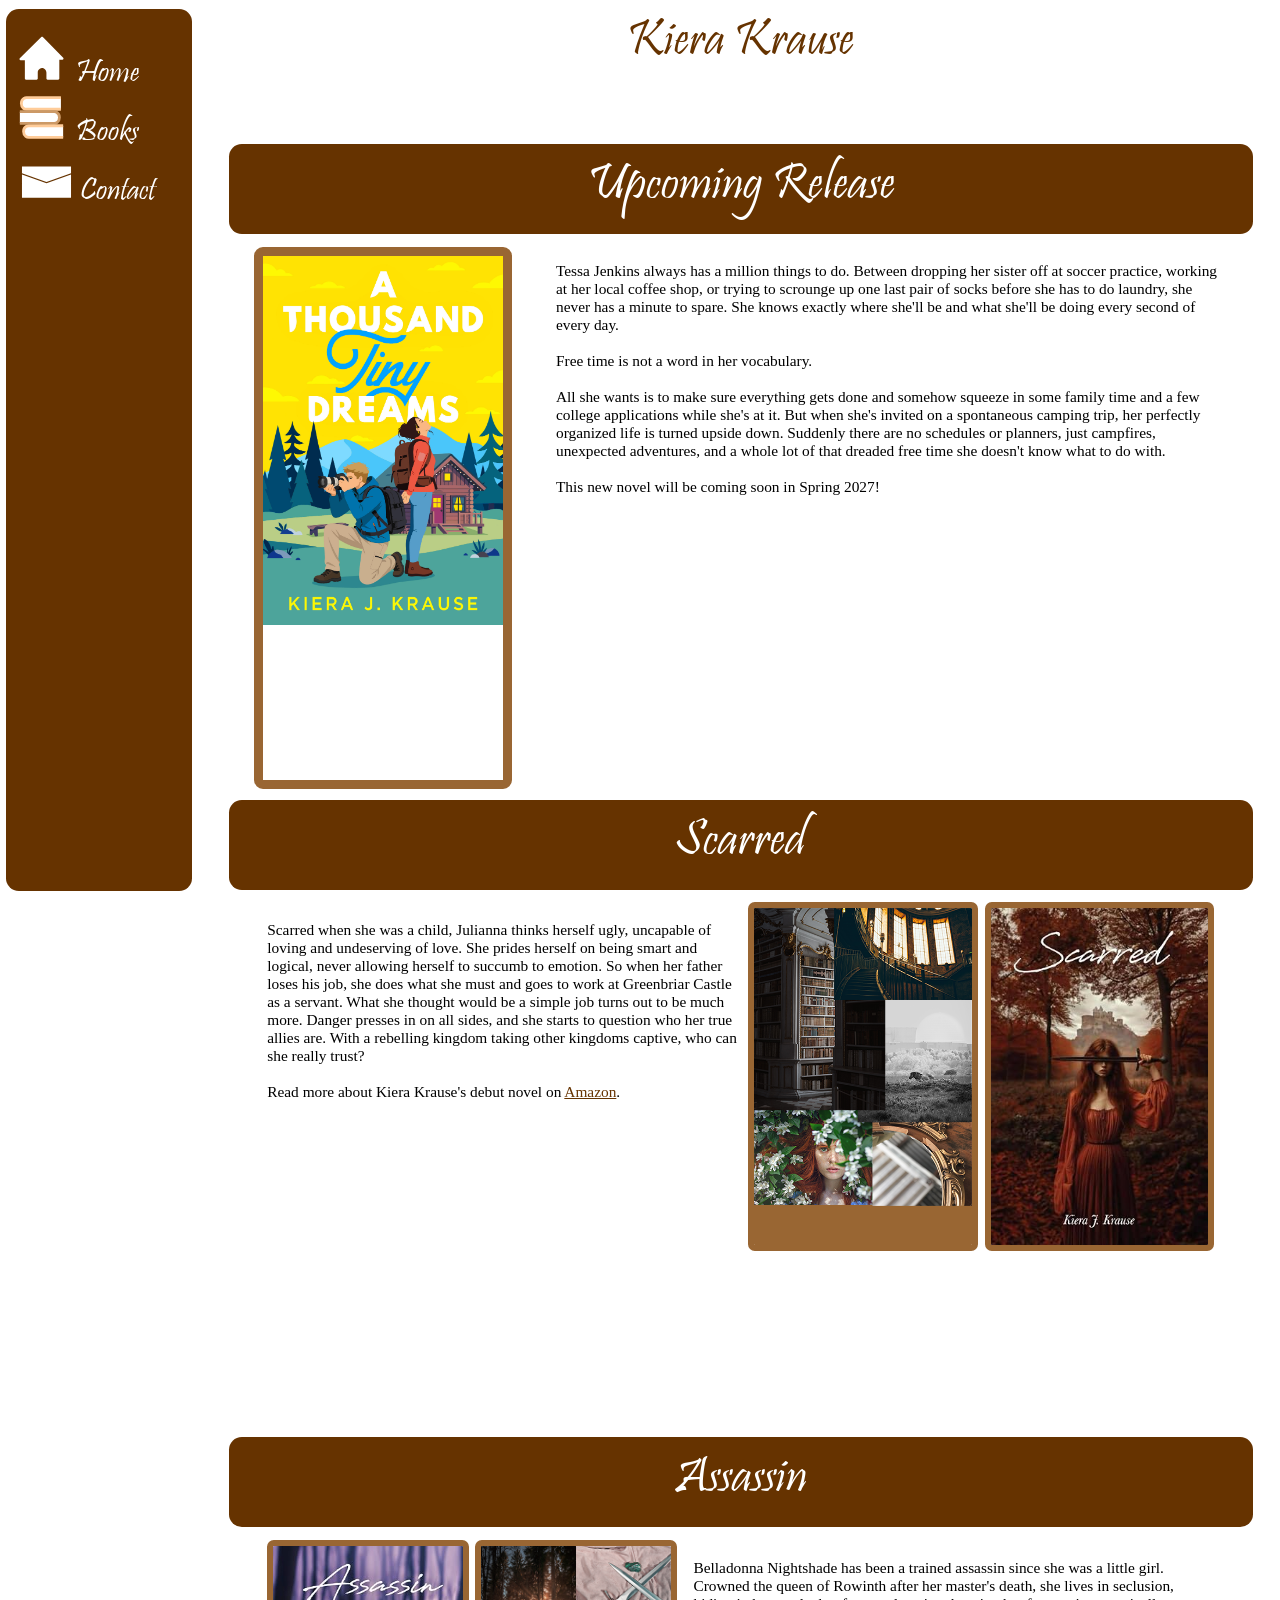
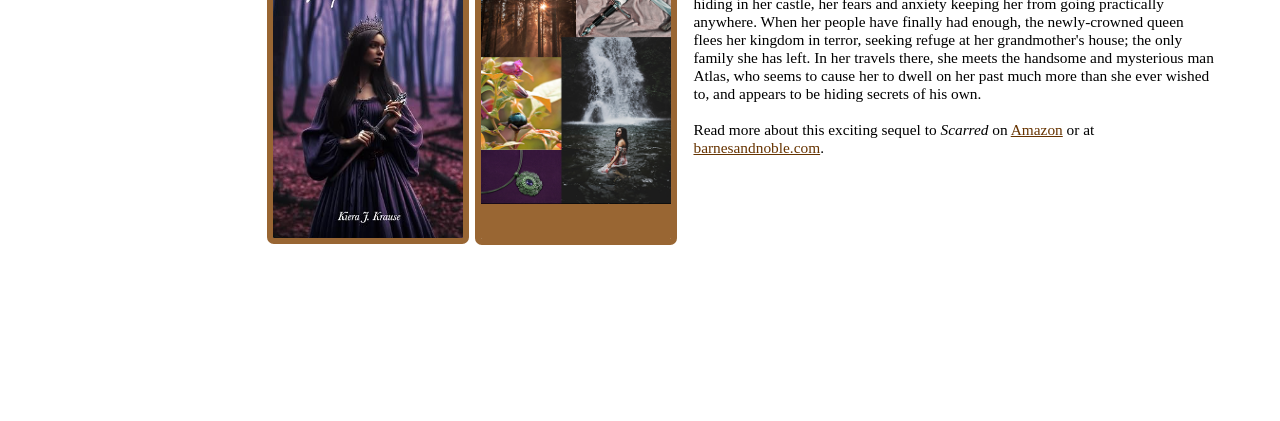
==== commit f27904b6: "added iamges, bio, made final adjustments (for now)" ====
--- a/books.html
+++ b/books.html
@@ -96,7 +96,7 @@
         </p>
        
         </section>
-        <footer>
-        </footer>
+        <!-- <footer>
+        </footer> -->
     </body>
 </html>
--- a/style.css
+++ b/style.css
@@ -112,6 +112,10 @@
     font-family:Pristina;
     font-size:2.5vw;
 }
+p
+{
+    font-family:Candara;
+}
 p a
 {
     font-family:Candara;
@@ -221,14 +225,42 @@
     width:100%;
     max-height:100%;
 }
-#placeholder2
-{
-    background-color:#fff;
-    height:97%;
-    width:28%;
-    float:right;
-    border: solid, 1vh, #963;
-    border-radius:1vh;
+#portrait
+{
+    background-color:#222;
+    height:98%;
+    width:fit-content;
+    float:left;
+    border: solid, 1vh, #963;
+    border-radius:1vh;
+}
+#portrait > img
+{
+    height:100%;
+}
+#instagram
+{
+    background-color:#fff;
+    height:100%;
+    width:fit-content;
+    float:right;
+    border: solid, 1vh, #963;
+    border-radius:1vh;
+}
+#instagram > img
+{
+    height:100%;
+}
+#contact
+{
+    background-color:#fff;
+    width:76vw;
+    height:66vh;
+    float:right;
+    overflow:hidden;
+    padding: 1% 2% 1% 2%;
+    margin-right:2.125vw;
+    margin-left:2.125vw;
 }
 form
 {
@@ -254,7 +286,7 @@
     border-radius:0.5vw;
     font-size:2.5vh;
 }
-footer
+/* footer
 {
     background-color:#630;
     height:7vh;
@@ -265,7 +297,7 @@
     border-radius:1vw;
     margin-bottom:0.5vh;
 
-}
+} */
 .pristinaHdr
 {
     font-family: Pristina;
